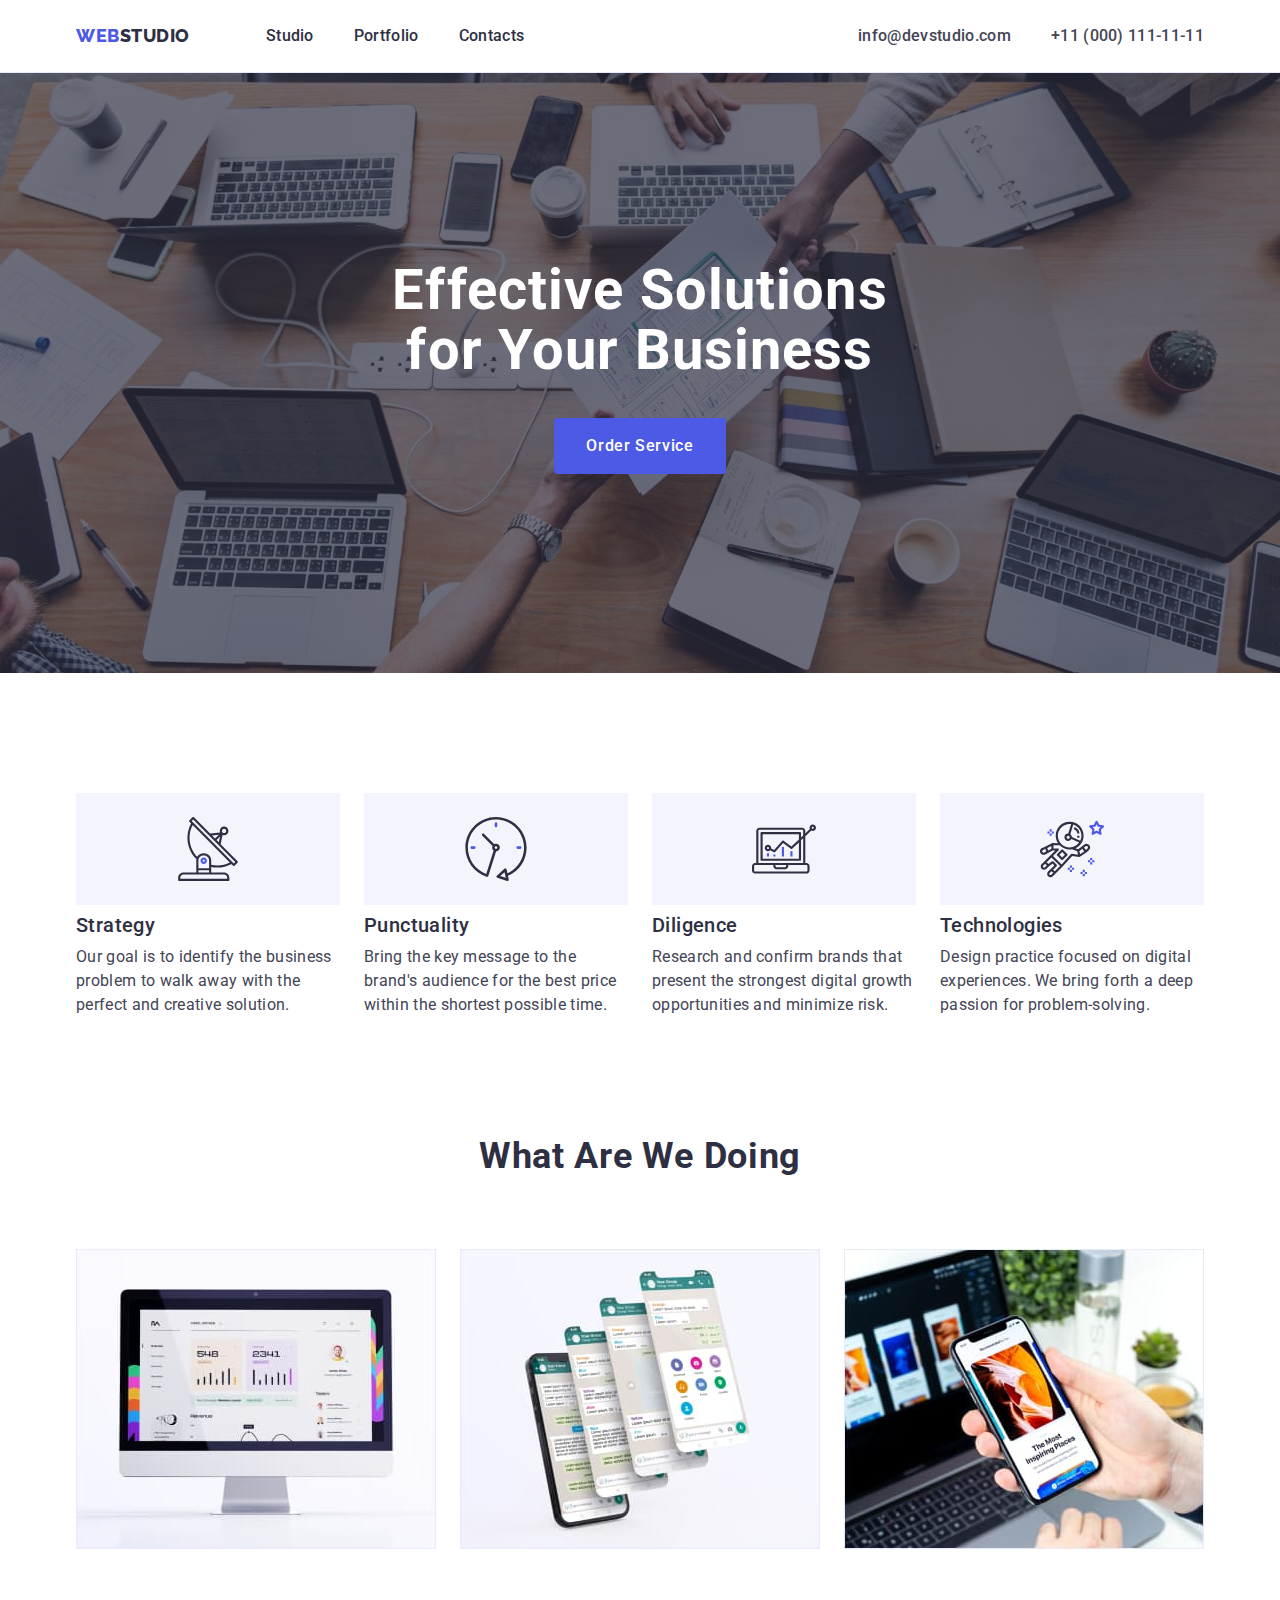
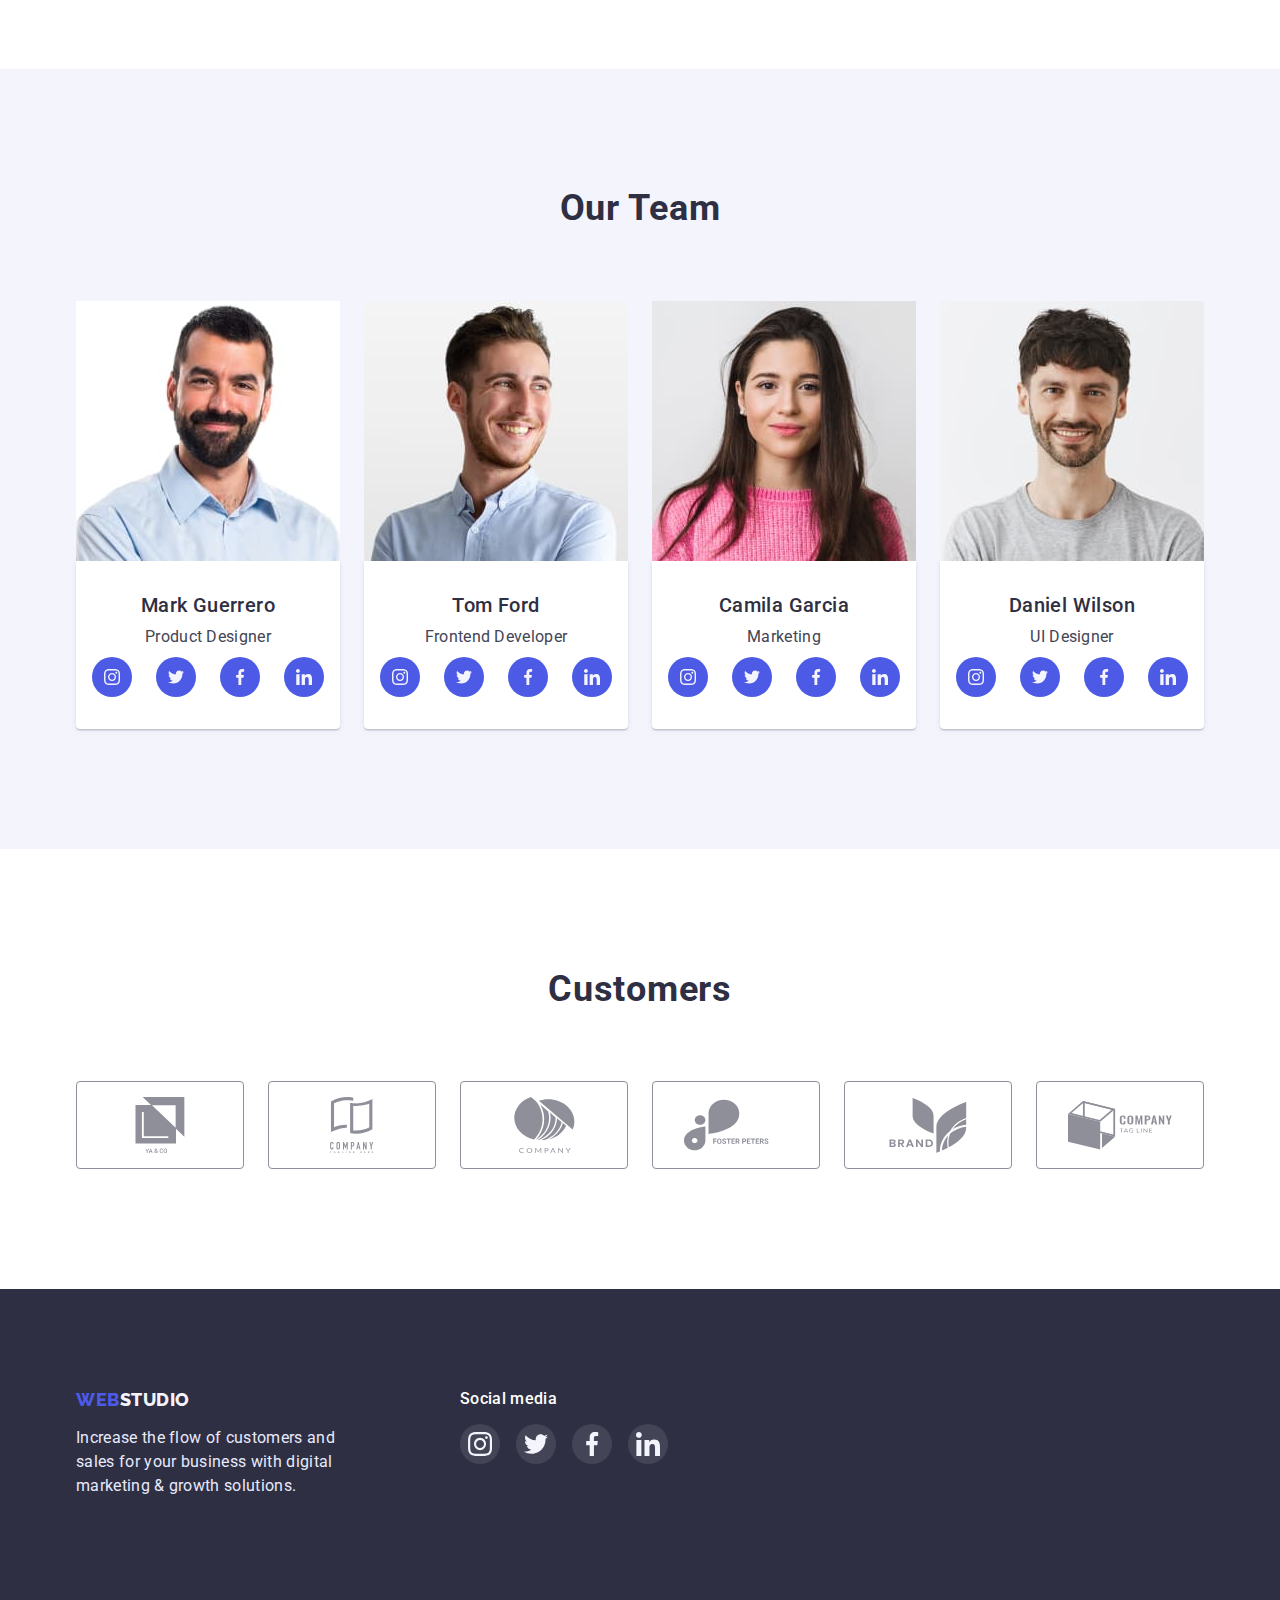
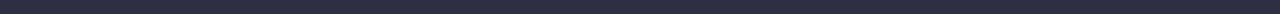
==== index.html @ 917713ac "hw 4" ====
<!DOCTYPE html>
<html lang="en">
  <head>
    <meta charset="UTF-8" />
    <meta http-equiv="X-UA-Compatible" content="IE=edge" />
    <meta name="viewport" content="width=device-width, initial-scale=1.0" />
    <title>Studio</title>
    <link rel="preconnect" href="https://fonts.googleapis.com" />
    <link rel="preconnect" href="https://fonts.gstatic.com" crossorigin />
    <link
      href="https://fonts.googleapis.com/css2?family=Raleway:wght@800&family=Roboto:wght@400;500;700;900&display=swap"
      rel="stylesheet"
    />
    <link
      rel="stylesheet"
      href="https://cdnjs.cloudflare.com/ajax/libs/modern-normalize/1.0.0/modern-normalize.min.css"
    />
    <link rel="stylesheet" href="./css/styles.css" />
  </head>
  <body>
    <header class="header-border">
      <nav class="container-header">
        <a href="./index.html" class="logo link"
          >Web<span class="logo-studio">Studio</span></a
        >
        <ul class="site-nav list">
          <li class="item">
            <a href="./index.html" class="list-item link">Studio</a>
          </li>
          <li class="item">
            <a href="./portfolio.html" class="list-item link">Portfolio</a>
          </li>
          <li class="item"><a href="" class="list-item link">Contacts</a></li>
        </ul>

        <address class="address">
          <ul class="address-list list">
            <li class="address-item">
              <a href="mailto:info@devstudio.com" class="item link"
                >info@devstudio.com</a
              >
            </li>
            <li class="address-item">
              <a href="tel:+110001111111" class="item link"
                >+11 (000) 111-11-11</a
              >
            </li>
          </ul>
        </address>
      </nav>
    </header>
    <main>
      <div class="overlay">
        <section class="hero">
          <div class="container">
            <h1 class="hero-heading">Effective Solutions for Your Business</h1>
            <button type="button" class="hero-button">Order Service</button>
          </div>
        </section>
      </div>
      <section class="section">
        <div class="container">
          <h2 class="about" hidden>About company</h2>
          <div>
            <ul class="icons-list list">
              <li class="icons-list-item">
                <svg class="about-icon" width="64" height="64">
                  <use href="./images/icons.svg#icon-antenna"></use>
                </svg>
              </li>
              <li class="icons-list-item">
                <svg class="about-icon" width="64" height="64">
                  <use href="./images/icons.svg#icon-clock"></use>
                </svg>
              </li>
              <li class="icons-list-item">
                <svg class="about-icon" width="64" height="64">
                  <use href="./images/icons.svg#icon-diagram"></use>
                </svg>
              </li>
              <li class="icons-list-item">
                <svg class="about-icon" width="64" height="64">
                  <use href="./images/icons.svg#icon-astronaut"></use>
                </svg>
              </li>
            </ul>
          </div>
          <ul class="about-list list">
            <li class="item">
              <h3 class="about-heading">Strategy</h3>
              <p class="about-description">
                Our goal is to identify the business problem to walk away with
                the perfect and creative solution.
              </p>
            </li>
            <li class="item">
              <h3 class="about-heading">Punctuality</h3>
              <p class="about-description">
                Bring the key message to the brand's audience for the best price
                within the shortest possible time.
              </p>
            </li>
            <li class="item">
              <h3 class="about-heading">Diligence</h3>
              <p class="about-description">
                Research and confirm brands that present the strongest digital
                growth opportunities and minimize risk.
              </p>
            </li>
            <li class="item">
              <h3 class="about-heading">Technologies</h3>
              <p class="about-description">
                Design practice focused on digital experiences. We bring forth a
                deep passion for problem-solving.
              </p>
            </li>
          </ul>
        </div>
      </section>
      <section class="third-section section">
        <div class="container">
          <h2 class="activity-field-heading">What are we doing</h2>
          <ul class="activity-field list">
            <li class="item">
              <img src="./images/desktop.jpg" alt="Desktop" width="360" />
            </li>
            <li class="item">
              <img src="./images/messenger.jpg" alt="Messenger" width="360" />
            </li>
            <li class="item">
              <img src="./images/app.jpg" alt="App" width="360" />
            </li>
          </ul>
        </div>
      </section>
      <section class="team section">
        <div class="container">
          <h2 class="team-heading">Our Team</h2>
          <ul class="team-list list">
            <li class="item">
              <img src="./images/mark.jpg" alt="Mark Guerrero" width="264" />
              <div class="employee">
                <h3 class="name">Mark Guerrero</h3>
                <p class="position">Product Designer</p>
                <div class="social">
                  <ul class="social-media list">
                    <li class="item">
                      <a class="link" href=""></a>
                      <svg width="16" height="16">
                        <use href="./images/icons.svg#icon-instagram"></use>
                      </svg>
                    </li>
                    <li class="item">
                      <a class="link" href=""></a>
                      <svg width="16" height="16">
                        <use href="./images/icons.svg#icon-twitter"></use>
                      </svg>
                    </li>
                    <li class="item">
                      <a class="link" href=""></a>
                      <svg width="16" height="16">
                        <use href="./images/icons.svg#icon-facebook"></use>
                      </svg>
                    </li>
                    <li class="item">
                      <a class="link" href=""></a>
                      <svg width="16" height="16">
                        <use href="./images/icons.svg#icon-linkedin"></use>
                      </svg>
                    </li>
                  </ul>
                </div>
              </div>
            </li>
            <li class="item">
              <img src="./images/tom.jpg" alt="Tom Ford" width="264" />
              <div class="employee">
                <h3 class="name">Tom Ford</h3>
                <p class="position">Frontend Developer</p>
                <div class="social">
                  <ul class="social-media list">
                    <li class="item">
                      <a class="link" href=""></a>
                      <svg width="16" height="16">
                        <use href="./images/icons.svg#icon-instagram"></use>
                      </svg>
                    </li>
                    <li class="item">
                      <a class="link" href=""></a>
                      <svg width="16" height="16">
                        <use href="./images/icons.svg#icon-twitter"></use>
                      </svg>
                    </li>
                    <li class="item">
                      <a class="link" href=""></a>
                      <svg width="16" height="16">
                        <use href="./images/icons.svg#icon-facebook"></use>
                      </svg>
                    </li>
                    <li class="item">
                      <a class="link" href=""></a>
                      <svg width="16" height="16">
                        <use href="./images/icons.svg#icon-linkedin"></use>
                      </svg>
                    </li>
                  </ul>
                </div>
              </div>
            </li>
            <li class="item">
              <img src="./images/camila.jpg" alt="Camila Garcia" width="264" />
              <div class="employee">
                <h3 class="name">Camila Garcia</h3>
                <p class="position">Marketing</p>
                <div class="social">
                  <ul class="social-media list">
                    <li class="item">
                      <a class="link" href=""></a>
                      <svg width="16" height="16">
                        <use href="./images/icons.svg#icon-instagram"></use>
                      </svg>
                    </li>
                    <li class="item">
                      <a class="link" href=""></a>
                      <svg width="16" height="16">
                        <use href="./images/icons.svg#icon-twitter"></use>
                      </svg>
                    </li>
                    <li class="item">
                      <a class="link" href=""></a>
                      <svg width="16" height="16">
                        <use href="./images/icons.svg#icon-facebook"></use>
                      </svg>
                    </li>
                    <li class="item">
                      <a class="link" href=""></a>
                      <svg width="16" height="16">
                        <use href="./images/icons.svg#icon-linkedin"></use>
                      </svg>
                    </li>
                  </ul>
                </div>
              </div>
            </li>
            <li class="item">
              <img src="./images/daniel.jpg" alt="Daniel Wilson" width="264" />
              <div class="employee">
                <h3 class="name">Daniel Wilson</h3>
                <p class="position">UI Designer</p>
                <div class="social">
                  <ul class="social-media list">
                    <li class="item">
                      <a class="link" href=""></a>
                      <svg width="16" height="16">
                        <use href="./images/icons.svg#icon-instagram"></use>
                      </svg>
                    </li>
                    <li class="item">
                      <a class="link" href=""></a>
                      <svg width="16" height="16">
                        <use href="./images/icons.svg#icon-twitter"></use>
                      </svg>
                    </li>
                    <li class="item">
                      <a class="link" href=""></a>
                      <svg width="16" height="16">
                        <use href="./images/icons.svg#icon-facebook"></use>
                      </svg>
                    </li>
                    <li class="item">
                      <a class="link" href=""></a>
                      <svg width="16" height="16">
                        <use href="./images/icons.svg#icon-linkedin"></use>
                      </svg>
                    </li>
                  </ul>
                </div>
              </div>
            </li>
          </ul>
        </div>
      </section>
      <section class="customers section">
        <div class="container">
          <h2 class="customers-heading">Customers</h2>
          <ul class="customers-icons list">
            <li class="item">
              <a class="link" href="">
                <svg class="customer-svg" width="104" height="56">
                  <use href="./images/icons.svg#icon-ya-co"></use>
                </svg>
              </a>
            </li>
            <li class="item">
              <a class="link" href="">
                <svg class="customer-svg" width="104" height="56">
                  <use href="./images/icons.svg#icon-tagline-here"></use>
                </svg>
              </a>
            </li>
            <li class="item">
              <a class="link" href="">
                <svg class="customer-svg" width="104" height="56">
                  <use href="./images/icons.svg#icon-company"></use>
                </svg>
              </a>
            </li>
            <li class="item">
              <a class="link" href="">
                <svg class="customer-svg" width="104" height="56">
                  <use href="./images/icons.svg#icon-foster-peters"></use>
                </svg>
              </a>
            </li>
            <li class="item">
              <a class="link" href="">
                <svg class="customer-svg" width="104" height="56">
                  <use href="./images/icons.svg#icon-brand"></use>
                </svg>
              </a>
            </li>
            <li class="item">
              <a class="link" href="">
                <svg class="customer-svg" width="104" height="56">
                  <use href="./images/icons.svg#icon-tag-line"></use>
                </svg>
              </a>
            </li>
          </ul>
        </div>
      </section>
    </main>
    <footer class="footer">
      <div class="footer-container container">
        <div>
          <a href="./index.html" class="logo link"
            >Web<span class="footer-studio">Studio</span></a
          >
          <p class="footer-text">
            Increase the flow of customers and sales for your business with
            digital marketing & growth solutions.
          </p>
        </div>
        <div class="footer-social">
          <h2 class="social-heading">Social media</h2>
          <ul class="list">
            <li class="item">
              <a class="link" href=""></a>
              <svg width="24" height="24">
                <use href="./images/icons.svg#icon-instagram"></use>
              </svg>
            </li>
            <li class="item">
              <a class="link" href=""></a>
              <svg width="24" height="24">
                <use href="./images/icons.svg#icon-twitter"></use>
              </svg>
            </li>
            <li class="item">
              <a class="link" href=""></a>
              <svg width="24" height="24">
                <use href="./images/icons.svg#icon-facebook"></use>
              </svg>
            </li>
            <li class="item">
              <a class="link" href=""></a>
              <svg width="24" height="24">
                <use href="./images/icons.svg#icon-linkedin"></use>
              </svg>
            </li>
          </ul>
        </div>
      </div>
    </footer>
  </body>
</html>
---- css/styles.css ----
:root {
    --primary-brand: #4D5AE5;
    --pressed-state: #404BBF;
    --dark: #2E2F42;
    --success: #31D0AA;
    --text: #434455;
    --subtle-text: #8E8F99;
    --accent: #E7E9FC;
    --light: #F4F4FD;
    --white: #FFFFFF;
}

body {
    font-family: "Roboto", sans-serif;
    font-weight: 500;
    letter-spacing: 0.02em;
    color: var(--text);
}
img {
    display: block;
}
.container {
    max-width: 1158px;
    padding: 0 15px;
    margin: 0 auto;
}
.section {
    padding-top: 120px;
    padding-bottom: 120px;
}
.list {
    padding: 0;
    margin: 0;
    list-style: none;
}

/* header */
.container-header {
    display: flex;
    align-items: center;
    max-width: 1158px;
    padding: 0 15px;
    margin: 0 auto;
}
.header-border {
    border-bottom: 1px solid var(--accent);
}
.navigation {
    display: flex;
}
.site-nav {
    display: flex;
    margin-left: 76px;
}
.site-nav .item:not(:last-child) {
    margin-right: 40px;
}
.logo {
    font-family: "Raleway", sans-serif;
    font-weight: 800;
    font-size: 18px;
    line-height: 1.17;
    letter-spacing: 0.03em;
    text-transform: uppercase;
    color: var(--primary-brand);
}
.link {
    text-decoration: none;
}
.link:hover,
.link:focus {
    color: var(--pressed-state);
}
.logo-studio {
    color: var(--dark);
}
.list-item {
    display: block;
    padding: 24px 0; 
    font-weight: 500;
    font-size: 16px;
    line-height: 1.5;
    letter-spacing: 0.02em;
    color: var(--dark);
}
.address {
    display: flex;
    margin-left: auto;
    font-style: normal;
}
.address-list {
    display: flex;

}
.address-list .item {
    font-size: 16px;
    line-height: 1.5;
    letter-spacing: 0.02em;
    color: var(--text);
}
.address-list .address-item:first-child {
    margin-right: 40px;
}
.address-list .item:is(:hover,:focus) {
    color: var(--pressed-state);
}
/* main studio */
/* section 1 */
.overlay {
    height: 600px;
    max-width: 1440px;
    margin-left: auto;
    margin-right: auto;
    background-image: linear-gradient(to right, rgba(46, 47, 66, 0.7), rgba(46, 47, 66, 0.7)), url("../images/people-office.jpg");
    background-size: cover;
    background-repeat: no-repeat;
    background-position: center;
    background-color: var(--dark);
}
.hero {
    text-align: center;
    padding: 188px 0;
    margin: 0;
    max-width: 2560px;
}
.hero-heading {
    width: 496px;
    margin-top: 0;
    margin-left: auto;
    margin-right: auto;
    text-align: center;
    font-size: 56px;
    font-weight: 700;
    line-height: 1.07;
    letter-spacing: 0.02em;
    color: var(--white);
}
.hero-button {
    font-family: "Roboto", sans-serif;
    font-weight: 500;
    font-size: 16px;
    line-height: 1.5;
    letter-spacing: 0.04em;
    cursor: pointer;
    border: none;
    border-radius: 4px;
    padding: 16px 32px;
    color: var(--white);
    background-color: var(--primary-brand);
}
.hero-button:hover, .hero-button:focus {
    background-color: var(--pressed-state);
}
/* section 2 */
.about-list {
    display: flex;
}
.about-list .item {
    width: 264px;
}
.about-list .item:not(:last-child) {
    margin-right: 24px;
}
.about-heading {
    font-weight: 500;
    font-size: 20px;
    line-height: 1.2;
    letter-spacing: 0.02em;
    margin-top: 0;
    margin-bottom: 8px; 
    color: var(--dark);
}
.about-description {
    font-weight: 400;
    font-size: 16px;
    line-height: 1.5;
    letter-spacing: 0.02em;
    margin: 0;
    color: var(--text);
}
.about-icon {
    width: 64px;
    height: 64px;
}
.icons-list-item {
    display: flex;
    align-items: center;
    justify-content: center;
    width: 264px;
    height: 112px;
    background-color: var(--light);
    margin-bottom: 8px;
}
.icons-list {
    display: flex;
    gap: 24px;
}
/* section 3 */
.third-section {
    padding-top: 0;
}
.activity-field-heading {
    font-size: 36px;
    line-height: 1.11;
    text-align: center;
    letter-spacing: 0.02em;
    text-transform: capitalize;
    margin-top: 0;
    margin-bottom: 72px;
    color: var(--dark);
}

.activity-field {
    display: flex;
}
.activity-field .item:not(:last-child) {
    margin-right: 24px;
}
/* section 4 */
.team {
    background-color: var(--light);
}
.team-heading {
    font-size: 36px;
    line-height: 1.11;
    text-align: center;
    letter-spacing: 0.02em;
    text-transform: capitalize;
    margin-top: 0;
    margin-bottom: 72px;
    color: var(--dark);
}

.team-list {
  display: flex;
}
.team-list .item:not(:last-child) {
    margin-right: 24px;
}
.employee {
    padding-top: 32px;
    padding-bottom: 32px;
    background-color: var(--white);
    box-shadow: 0px 1px 6px rgba(46, 47, 66, 0.08), 0px 1px 1px rgba(46, 47, 66, 0.16), 0px 2px 1px rgba(46, 47, 66, 0.08);
    border-radius: 0px 0px 4px 4px;
}
.name {
    font-weight: 500;
    font-size: 20px;
    line-height: 1.2;
    letter-spacing: 0.02em;
    text-align: center;
    margin-top: 0;
    margin-bottom: 8px;
    color: var(--dark);
}

.position {
    font-weight: 400;
    font-size: 16px;
    line-height: 1.5;
    letter-spacing: 0.02em;
    text-align: center;
    margin: 0;
    margin-bottom: 8px;
    color: var(--text);
}
.social-media {
    display: flex;
    align-items: center;
    justify-content: center;
}
.social-media .item {
    display: flex;
    align-items: center;   
    justify-content: center;
     width: 40px;
    height: 40px;
    border-radius: 50px;
    background-color: var(--primary-brand);
    fill: #F4F4FD;
}
.social-media .item:is(:hover,:focus) {
    background-color: var(--pressed-state);
}
/* section 5 */
.customers-heading {
    font-size: 36px;
    line-height: 40px;
    text-align: center;
    letter-spacing: 0.02em;
    text-transform: capitalize;
    margin-top: 0;
    margin-bottom: 72px;
    color: var(--dark);
}
.customers-icons {
    display: flex;
    gap: 24px;
}
.customers-icons .link {
    display: flex;
    align-items: center;
    justify-content: center;
    width: 168px;
    height: 88px;
    border: 1px solid var(--subtle-text);
    border-radius: 4px;
}
.customers-icons .link:is(:hover,:focus) {
    border: 1px solid var(--pressed-state);
}
.customers-icons .link:is(:hover,:focus) .customer-svg {
    fill: var(--pressed-state);
}
.customer-svg {
    fill: var(--subtle-text);
}
/* footer */
.footer {
    max-width: 2560px;
    padding: 100px 0;
    background-color: var(--dark);
}
.footer-container {
    display: flex;
    gap: 120px;
}
.footer-studio {
    color: var(--light);
}
.footer-text {
    font-weight: 400;
    font-size: 16px;
    line-height: 1.5;
    letter-spacing: 0.02em;
    max-width: 264px;
    color: var(--accent);
}
.social-heading {
    font-weight: 500;
    font-size: 16px;
    line-height: 1.2;
    letter-spacing: 0.02em;
    margin-top: 0;
    margin-bottom: 16px;
    color: var(--white)
}
.footer-social .list {
    display: flex;
    align-items: center;
    justify-content: center;
    gap: 16px;
}
.footer-social .item {
    display: flex;
    align-items: center;
    justify-content: center;
    width: 40px;
    height: 40px;
    border-radius: 50px;
    background-color: rgba(255, 255, 255, 0.1);
    fill: var(--light);
}

.footer-social .item:is(:hover, :focus) {
    background-color: var(--success);
}
/* main Portfolio */
.menu-list {
    display: flex;
    justify-content: center;
    margin-bottom: 72px;
}
.menu-list .item:not(:last-child) {
    margin-right: 24px;
}
.menu-button {
    font-family: "Roboto", sans-serif;
    font-weight: 500;
    font-size: 16px;
    line-height: 1.5;
    letter-spacing: 0.04em;
    cursor: pointer;
    border: 1px solid var(--accent);
    border-radius: 4px; 
    padding: 12px 24px;
    color: var(--primary-brand);
    background-color: var(--light);
}

.menu-button:hover,
.menu-button:focus {
    color: var(--white);
    background-color: var(--pressed-state);
    border: 1px solid transparent;
    box-shadow: 0px 3px 1px rgba(0, 0, 0, 0.1), 0px 2px 1px rgba(0, 0, 0, 0.08), 0px 2px 2px rgba(0, 0, 0, 0.12);
}
.card {
    display: flex;
    flex-wrap: wrap;
}
.card .item {
    margin-right: 24px;
}
.card .item:nth-child(3n) {
    margin-right: 0;
}
.card .item:nth-child(-n+6) {
    margin-bottom: 48px;
}
.card-item {
    font-weight: 500;
    font-size: 20px;
    line-height: 1.2;
    letter-spacing: 0.02em;
    margin-bottom: 8px;
    margin-top: 0;
    color: var(--dark);
}
.card .item:hover {
    box-shadow: 0px 1px 6px rgba(46, 47, 66, 0.08), 0px 1px 1px rgba(46, 47, 66, 0.16), 0px 2px 1px rgba(46, 47, 66, 0.08);
}
.type-of-service {
    font-weight: 400;
    font-size: 16px;
    line-height: 1.5;
    letter-spacing: 0.02em;
    margin: 0;
    color: var(--text);
}
.card-text {
    padding-top: 32px;
    padding-bottom: 32px;
    padding-left: 16px;
    border-right: 1px solid var(--accent);
    border-left: 1px solid var(--accent);
    border-bottom: 1px solid var(--accent);
}
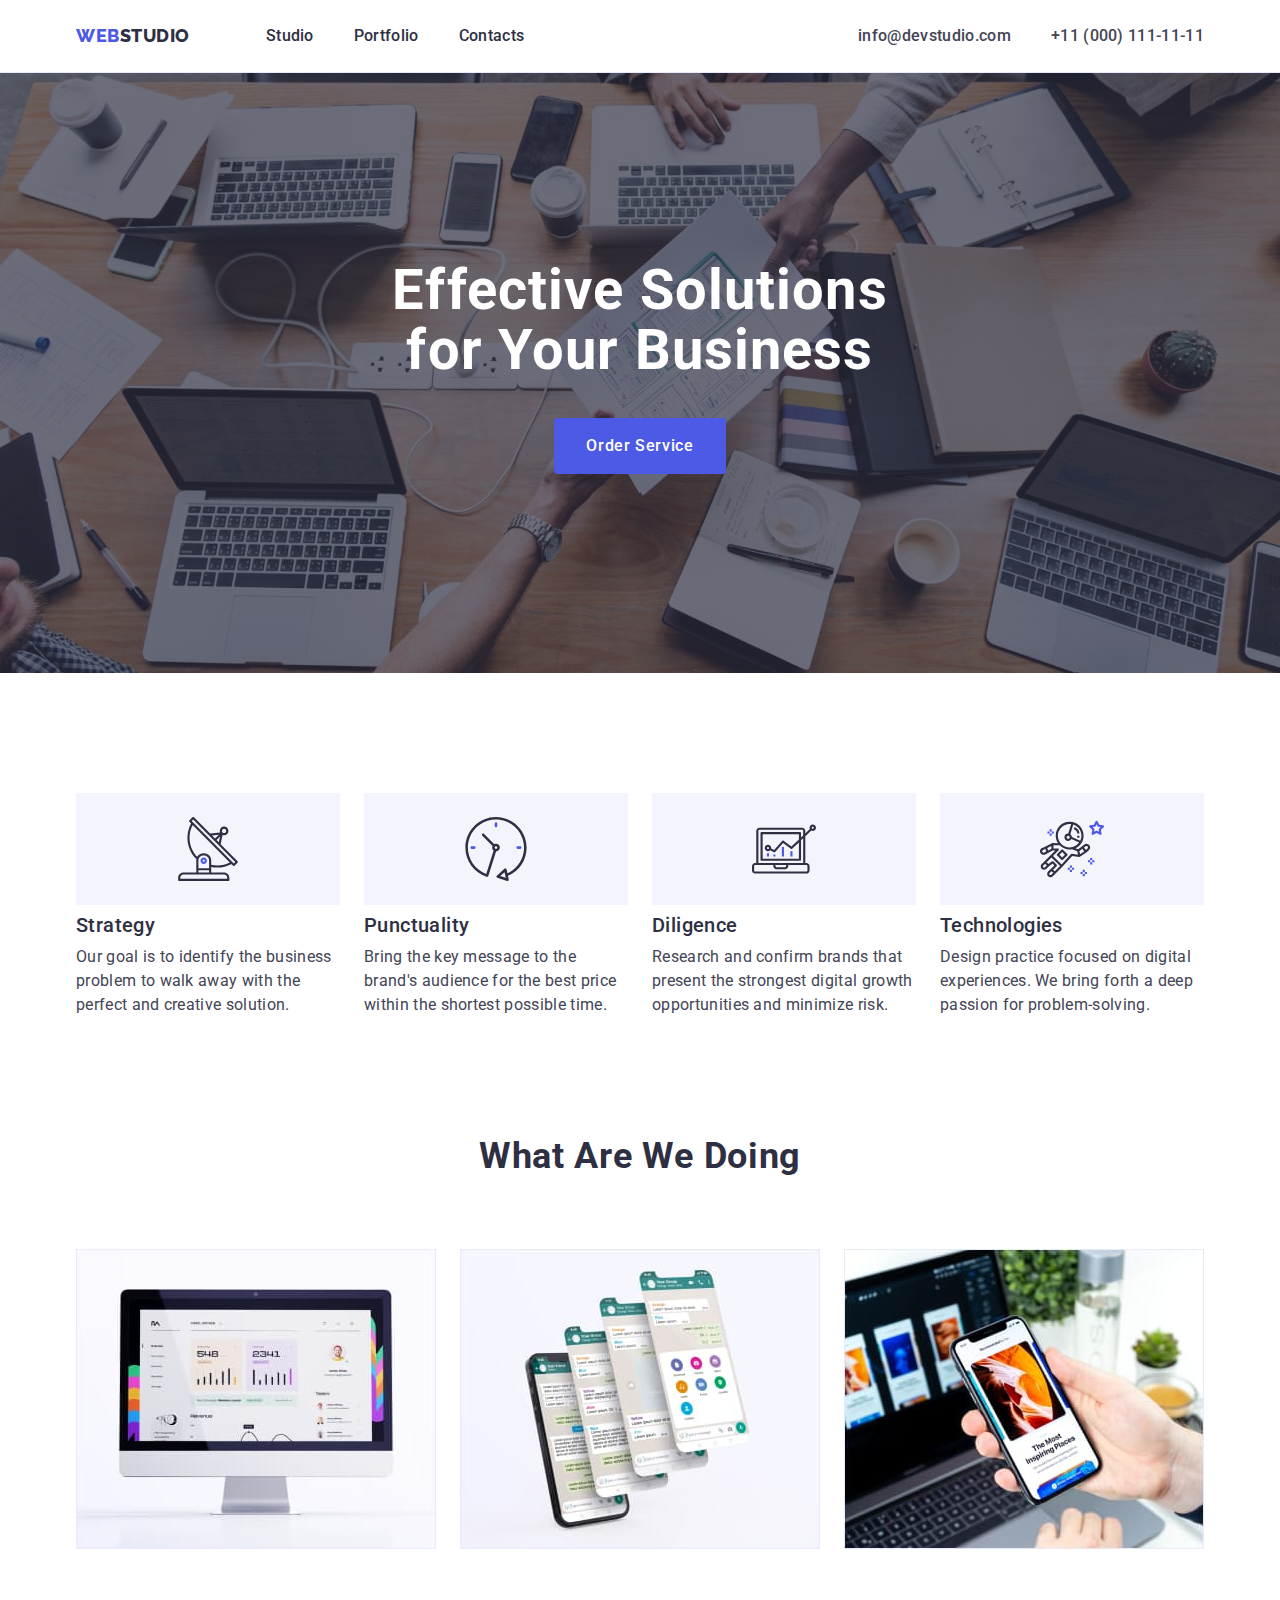
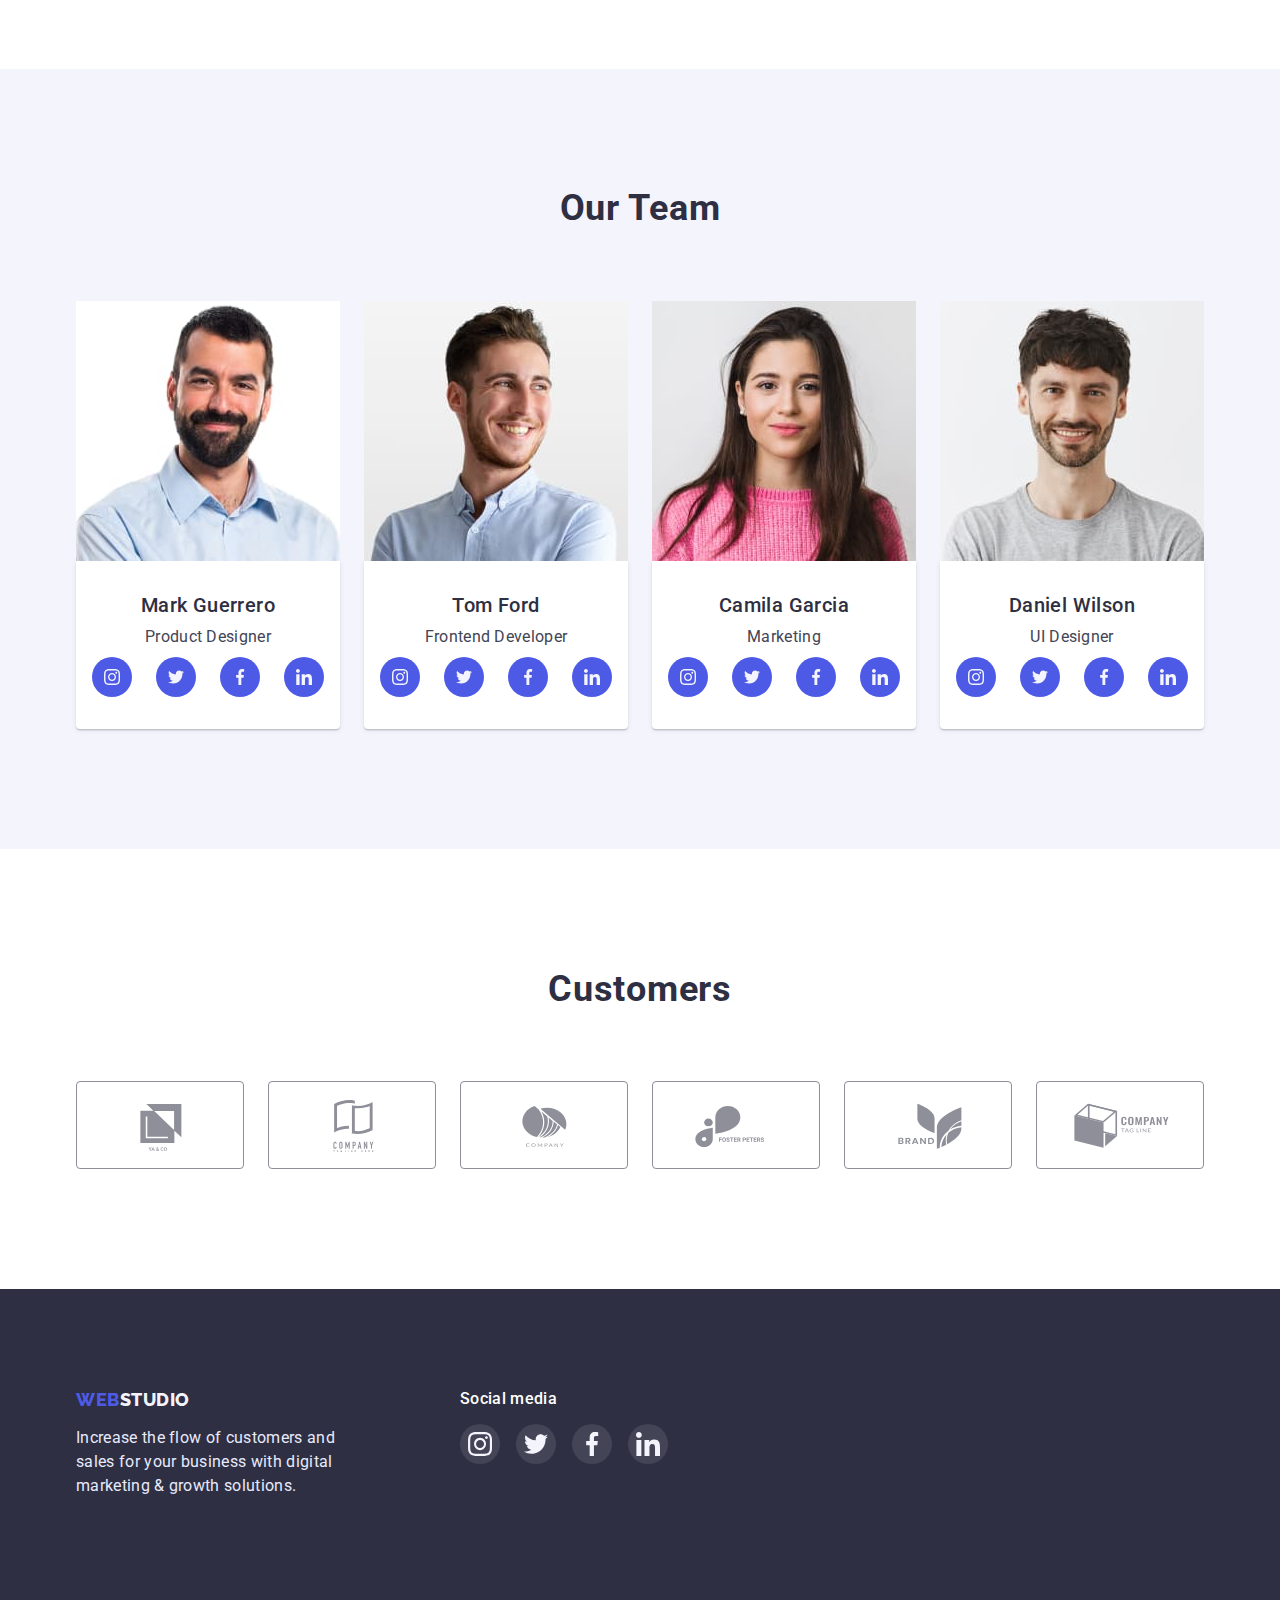
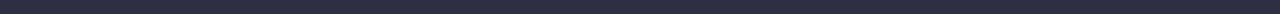
==== commit a26b1c72: "fixed" ====
--- a/index.html
+++ b/index.html
@@ -61,32 +61,13 @@
       <section class="section">
         <div class="container">
           <h2 class="about" hidden>About company</h2>
-          <div>
-            <ul class="icons-list list">
-              <li class="icons-list-item">
+          <ul class="about-list list">
+            <li class="item">
+              <div class="icon">
                 <svg class="about-icon" width="64" height="64">
                   <use href="./images/icons.svg#icon-antenna"></use>
                 </svg>
-              </li>
-              <li class="icons-list-item">
-                <svg class="about-icon" width="64" height="64">
-                  <use href="./images/icons.svg#icon-clock"></use>
-                </svg>
-              </li>
-              <li class="icons-list-item">
-                <svg class="about-icon" width="64" height="64">
-                  <use href="./images/icons.svg#icon-diagram"></use>
-                </svg>
-              </li>
-              <li class="icons-list-item">
-                <svg class="about-icon" width="64" height="64">
-                  <use href="./images/icons.svg#icon-astronaut"></use>
-                </svg>
-              </li>
-            </ul>
-          </div>
-          <ul class="about-list list">
-            <li class="item">
+              </div>
               <h3 class="about-heading">Strategy</h3>
               <p class="about-description">
                 Our goal is to identify the business problem to walk away with
@@ -94,6 +75,11 @@
               </p>
             </li>
             <li class="item">
+              <div class="icon">
+                <svg class="about-icon" width="64" height="64">
+                  <use href="./images/icons.svg#icon-clock"></use>
+                </svg>
+              </div>
               <h3 class="about-heading">Punctuality</h3>
               <p class="about-description">
                 Bring the key message to the brand's audience for the best price
@@ -101,6 +87,11 @@
               </p>
             </li>
             <li class="item">
+              <div class="icon">
+                <svg class="about-icon" width="64" height="64">
+                  <use href="./images/icons.svg#icon-diagram"></use>
+                </svg>
+              </div>
               <h3 class="about-heading">Diligence</h3>
               <p class="about-description">
                 Research and confirm brands that present the strongest digital
@@ -108,6 +99,11 @@
               </p>
             </li>
             <li class="item">
+              <div class="icon">
+                <svg class="about-icon" width="64" height="64">
+                  <use href="./images/icons.svg#icon-astronaut"></use>
+                </svg>
+              </div>
               <h3 class="about-heading">Technologies</h3>
               <p class="about-description">
                 Design practice focused on digital experiences. We bring forth a
@@ -145,28 +141,32 @@
                 <div class="social">
                   <ul class="social-media list">
                     <li class="item">
-                      <a class="link" href=""></a>
-                      <svg width="16" height="16">
-                        <use href="./images/icons.svg#icon-instagram"></use>
-                      </svg>
-                    </li>
-                    <li class="item">
-                      <a class="link" href=""></a>
-                      <svg width="16" height="16">
-                        <use href="./images/icons.svg#icon-twitter"></use>
-                      </svg>
-                    </li>
-                    <li class="item">
-                      <a class="link" href=""></a>
-                      <svg width="16" height="16">
-                        <use href="./images/icons.svg#icon-facebook"></use>
-                      </svg>
-                    </li>
-                    <li class="item">
-                      <a class="link" href=""></a>
-                      <svg width="16" height="16">
-                        <use href="./images/icons.svg#icon-linkedin"></use>
-                      </svg>
+                      <a class="link" href="">
+                        <svg width="16" height="16">
+                          <use href="./images/icons.svg#icon-instagram"></use>
+                        </svg>
+                      </a>
+                    </li>
+                    <li class="item">
+                      <a class="link" href="">
+                        <svg width="16" height="16">
+                          <use href="./images/icons.svg#icon-twitter"></use>
+                        </svg>
+                      </a>
+                    </li>
+                    <li class="item">
+                      <a class="link" href="">
+                        <svg width="16" height="16">
+                          <use href="./images/icons.svg#icon-facebook"></use>
+                        </svg>
+                      </a>
+                    </li>
+                    <li class="item">
+                      <a class="link" href="">
+                        <svg width="16" height="16">
+                          <use href="./images/icons.svg#icon-linkedin"></use>
+                        </svg>
+                      </a>
                     </li>
                   </ul>
                 </div>
@@ -180,28 +180,32 @@
                 <div class="social">
                   <ul class="social-media list">
                     <li class="item">
-                      <a class="link" href=""></a>
-                      <svg width="16" height="16">
-                        <use href="./images/icons.svg#icon-instagram"></use>
-                      </svg>
-                    </li>
-                    <li class="item">
-                      <a class="link" href=""></a>
-                      <svg width="16" height="16">
-                        <use href="./images/icons.svg#icon-twitter"></use>
-                      </svg>
-                    </li>
-                    <li class="item">
-                      <a class="link" href=""></a>
-                      <svg width="16" height="16">
-                        <use href="./images/icons.svg#icon-facebook"></use>
-                      </svg>
-                    </li>
-                    <li class="item">
-                      <a class="link" href=""></a>
-                      <svg width="16" height="16">
-                        <use href="./images/icons.svg#icon-linkedin"></use>
-                      </svg>
+                      <a class="link" href="">
+                        <svg width="16" height="16">
+                          <use href="./images/icons.svg#icon-instagram"></use>
+                        </svg>
+                      </a>
+                    </li>
+                    <li class="item">
+                      <a class="link" href="">
+                        <svg width="16" height="16">
+                          <use href="./images/icons.svg#icon-twitter"></use>
+                        </svg>
+                      </a>
+                    </li>
+                    <li class="item">
+                      <a class="link" href="">
+                        <svg width="16" height="16">
+                          <use href="./images/icons.svg#icon-facebook"></use>
+                        </svg>
+                      </a>
+                    </li>
+                    <li class="item">
+                      <a class="link" href="">
+                        <svg width="16" height="16">
+                          <use href="./images/icons.svg#icon-linkedin"></use>
+                        </svg>
+                      </a>
                     </li>
                   </ul>
                 </div>
@@ -215,28 +219,32 @@
                 <div class="social">
                   <ul class="social-media list">
                     <li class="item">
-                      <a class="link" href=""></a>
-                      <svg width="16" height="16">
-                        <use href="./images/icons.svg#icon-instagram"></use>
-                      </svg>
-                    </li>
-                    <li class="item">
-                      <a class="link" href=""></a>
-                      <svg width="16" height="16">
-                        <use href="./images/icons.svg#icon-twitter"></use>
-                      </svg>
-                    </li>
-                    <li class="item">
-                      <a class="link" href=""></a>
-                      <svg width="16" height="16">
-                        <use href="./images/icons.svg#icon-facebook"></use>
-                      </svg>
-                    </li>
-                    <li class="item">
-                      <a class="link" href=""></a>
-                      <svg width="16" height="16">
-                        <use href="./images/icons.svg#icon-linkedin"></use>
-                      </svg>
+                      <a class="link" href="">
+                        <svg width="16" height="16">
+                          <use href="./images/icons.svg#icon-instagram"></use>
+                        </svg>
+                      </a>
+                    </li>
+                    <li class="item">
+                      <a class="link" href="">
+                        <svg width="16" height="16">
+                          <use href="./images/icons.svg#icon-twitter"></use>
+                        </svg>
+                      </a>
+                    </li>
+                    <li class="item">
+                      <a class="link" href="">
+                        <svg width="16" height="16">
+                          <use href="./images/icons.svg#icon-facebook"></use>
+                        </svg>
+                      </a>
+                    </li>
+                    <li class="item">
+                      <a class="link" href="">
+                        <svg width="16" height="16">
+                          <use href="./images/icons.svg#icon-linkedin"></use>
+                        </svg>
+                      </a>
                     </li>
                   </ul>
                 </div>
@@ -250,28 +258,32 @@
                 <div class="social">
                   <ul class="social-media list">
                     <li class="item">
-                      <a class="link" href=""></a>
-                      <svg width="16" height="16">
-                        <use href="./images/icons.svg#icon-instagram"></use>
-                      </svg>
-                    </li>
-                    <li class="item">
-                      <a class="link" href=""></a>
-                      <svg width="16" height="16">
-                        <use href="./images/icons.svg#icon-twitter"></use>
-                      </svg>
-                    </li>
-                    <li class="item">
-                      <a class="link" href=""></a>
-                      <svg width="16" height="16">
-                        <use href="./images/icons.svg#icon-facebook"></use>
-                      </svg>
-                    </li>
-                    <li class="item">
-                      <a class="link" href=""></a>
-                      <svg width="16" height="16">
-                        <use href="./images/icons.svg#icon-linkedin"></use>
-                      </svg>
+                      <a class="link" href="">
+                        <svg width="16" height="16">
+                          <use href="./images/icons.svg#icon-instagram"></use>
+                        </svg>
+                      </a>
+                    </li>
+                    <li class="item">
+                      <a class="link" href="">
+                        <svg width="16" height="16">
+                          <use href="./images/icons.svg#icon-twitter"></use>
+                        </svg>
+                      </a>
+                    </li>
+                    <li class="item">
+                      <a class="link" href="">
+                        <svg width="16" height="16">
+                          <use href="./images/icons.svg#icon-facebook"></use>
+                        </svg>
+                      </a>
+                    </li>
+                    <li class="item">
+                      <a class="link" href="">
+                        <svg width="16" height="16">
+                          <use href="./images/icons.svg#icon-linkedin"></use>
+                        </svg>
+                      </a>
                     </li>
                   </ul>
                 </div>
@@ -345,28 +357,32 @@
           <h2 class="social-heading">Social media</h2>
           <ul class="list">
             <li class="item">
-              <a class="link" href=""></a>
-              <svg width="24" height="24">
-                <use href="./images/icons.svg#icon-instagram"></use>
-              </svg>
-            </li>
-            <li class="item">
-              <a class="link" href=""></a>
-              <svg width="24" height="24">
-                <use href="./images/icons.svg#icon-twitter"></use>
-              </svg>
-            </li>
-            <li class="item">
-              <a class="link" href=""></a>
-              <svg width="24" height="24">
-                <use href="./images/icons.svg#icon-facebook"></use>
-              </svg>
-            </li>
-            <li class="item">
-              <a class="link" href=""></a>
-              <svg width="24" height="24">
-                <use href="./images/icons.svg#icon-linkedin"></use>
-              </svg>
+              <a class="link" href="">
+                <svg width="24" height="24">
+                  <use href="./images/icons.svg#icon-instagram"></use>
+                </svg>
+              </a>
+            </li>
+            <li class="item">
+              <a class="link" href="">
+                <svg width="24" height="24">
+                  <use href="./images/icons.svg#icon-twitter"></use>
+                </svg>
+              </a>
+            </li>
+            <li class="item">
+              <a class="link" href="">
+                <svg width="24" height="24">
+                  <use href="./images/icons.svg#icon-facebook"></use>
+                </svg>
+              </a>
+            </li>
+            <li class="item">
+              <a class="link" href="">
+                <svg width="24" height="24">
+                  <use href="./images/icons.svg#icon-linkedin"></use>
+                </svg>
+              </a>
             </li>
           </ul>
         </div>
--- a/css/styles.css
+++ b/css/styles.css
@@ -182,7 +182,7 @@
     width: 64px;
     height: 64px;
 }
-.icons-list-item {
+.icon {
     display: flex;
     align-items: center;
     justify-content: center;
@@ -191,10 +191,7 @@
     background-color: var(--light);
     margin-bottom: 8px;
 }
-.icons-list {
-    display: flex;
-    gap: 24px;
-}
+
 /* section 3 */
 .third-section {
     padding-top: 0;
@@ -270,7 +267,7 @@
     align-items: center;
     justify-content: center;
 }
-.social-media .item {
+.social-media .link {
     display: flex;
     align-items: center;   
     justify-content: center;
@@ -280,8 +277,9 @@
     background-color: var(--primary-brand);
     fill: #F4F4FD;
 }
-.social-media .item:is(:hover,:focus) {
+.social-media .link:is(:hover,:focus) {
     background-color: var(--pressed-state);
+    border-radius: 50px;
 }
 /* section 5 */
 .customers-heading {
@@ -352,7 +350,7 @@
     justify-content: center;
     gap: 16px;
 }
-.footer-social .item {
+.footer-social .link {
     display: flex;
     align-items: center;
     justify-content: center;
@@ -363,8 +361,9 @@
     fill: var(--light);
 }
 
-.footer-social .item:is(:hover, :focus) {
+.footer-social .link:is(:hover, :focus) {
     background-color: var(--success);
+    border-radius: 50px;
 }
 /* main Portfolio */
 .menu-list {
